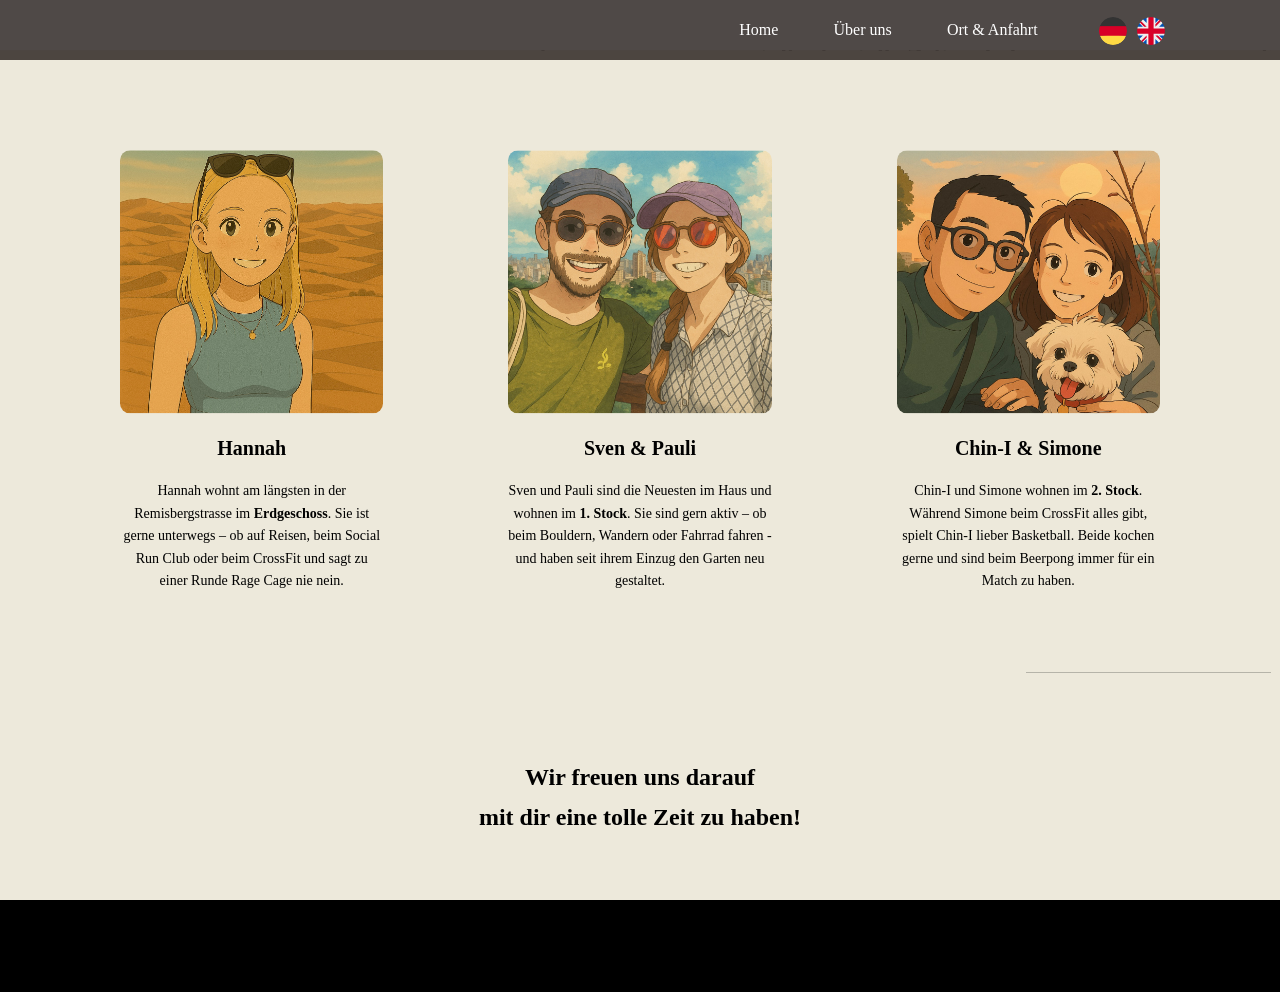
==== about.html @ 3d18b944 "Rename HTML files from German to English" ====
<!doctype html>
<html lang="de-CH">
    <head>
        <meta charset="UTF-8" />
        <meta name="viewport" content="width=device-width, initial-scale=1.0" />
        <meta property="og:title" content="Gartenparty 2026 in Kreuzlingen" />
        <meta property="og:description" content="Genieße mit uns einen entspannten Sommerabend im Garten. Alle Infos und Anmeldung hier!" />
        <meta property="og:image" content="https://gartenparty2026.netlify.app/images/social_preview.png" />
        <meta property="og:url" content="https://gartenparty2026.netlify.app/" />
        <meta property="og:type" content="website" />
        <title data-i18n="ueber_uns_title">Über uns</title>
        <!-- Import Inter font -->
        <link rel="stylesheet" href="fonts/inter/inter.css" />
        <!-- Library for animated hamburger menu icons -->
        <link rel="stylesheet" href="css/hamburgers.css" />
        <!-- Main site stylesheet -->
        <link rel="stylesheet" href="css/style.css" />
        <link rel="stylesheet" href="css/about.css" />
    </head>
    <body>
        <!-- === Header: Site title and navigation === -->
        <header>
            <h1 data-i18n="ueber_uns_siteTitle">Gartenparty 2026</h1>

            <!-- Hamburger menu button for mobile navigation -->
            <button class="hamburger hamburger--slider" type="button" aria-label="Toggle navigation menu">
                <span class="hamburger-box">
                    <span class="hamburger-inner"></span>
                </span>
            </button>

            <!-- Main navigation menu -->
            <nav id="main-nav">
                <ul>
                    <!-- Navigation links -->
                    <li><a href="index.html" data-i18n="home">Home</a></li>
                    <li><a href="about.html" data-i18n="about">Über uns</a></li>
                    <li><a href="location.html" data-i18n="location">Ort & Anfahrt</a></li>
                    <li class="lang-switch">
                        <button class="lang-btn" data-lang="de" title="Deutsch">
                            <img src="images/flag_de.svg" alt="Deutsch" class="flag-icon" />
                        </button>
                        <button class="lang-btn" data-lang="en" title="English">
                            <img src="images/flag_gb.svg" alt="English" class="flag-icon" />
                        </button>
                    </li>
                </ul>
            </nav>
        </header>
        <!-- === End Header === -->

        <div id="smooth-wrapper">
            <div id="smooth-content">
                <main>
                    <!-- Empty section for visual spacing -->
                    <section class="filling"></section>

                    <!-- Introducing the people in the house -->
                    <section class="highlights">
                        <!-- Hannah's profile -->
                        <div class="highlight-item">
                            <img src="images/EG.jpg" alt="Erdgeschoss" />
                            <h3 data-i18n="hannahName">Hannah</h3>
                            <p data-i18n="hannahDesc">
                                Hannah wohnt am längsten in der Remisbergstrasse im <strong>Erdgeschoss</strong>. Sie ist gerne unterwegs – ob auf Reisen, beim Social Run Club oder beim CrossFit und
                                sagt zu einer Runde Rage Cage nie nein.
                            </p>
                        </div>

                        <!-- Sven & Pauli's profile -->
                        <div class="highlight-item">
                            <img src="images/St1.jpg" alt="1. Stock" />
                            <h3 data-i18n="svenpauliName">Sven & Pauli</h3>
                            <p data-i18n="svenpauliDesc">
                                Sven und Pauli sind die Neuesten im Haus und wohnen im <strong>1. Stock</strong>. Sie sind gern aktiv – ob beim Bouldern, Wandern oder Fahrrad fahren - und haben seit
                                ihrem Einzug den Garten neu gestaltet.
                            </p>
                        </div>

                        <!-- Chin-I & Simone's profile -->
                        <div class="highlight-item">
                            <img src="images/St2.jpg" alt="2. Stock" />
                            <h3 data-i18n="chinisimoneName">Chin-I & Simone</h3>
                            <p data-i18n="chinisimoneDesc">
                                Chin-I und Simone wohnen im <strong>2. Stock</strong>. Während Simone beim CrossFit alles gibt, spielt Chin-I lieber Basketball. Beide kochen gerne und sind beim
                                Beerpong immer für ein Match zu haben.
                            </p>
                        </div>
                    </section>

                    <!-- Welcome message section at the bottom -->
                    <section class="slogan">
                        <p class="slogan-text" data-i18n="welcome">
                            <strong>
                                Wir freuen uns darauf <br />
                                mit dir eine tolle Zeit zu haben!
                            </strong>
                        </p>
                    </section>
                </main>

                <!-- Copyright information -->
                <footer>
                    <p data-i18n="copyright">Copyright © 2026 Gartenparty-Remisbergstrasse</p>
                </footer>

                <!-- Import GSAP core and animation plugins -->
                <script src="js/gsap.min.js"></script>
                <script src="js/ScrollTrigger.min.js"></script>
                <script src="js/scroll_animations.js"></script>

                <!-- Import GSAP ScrollSmoother plugin -->
                <script src="js/ScrollSmoother.min.js"></script>
                <script src="js/scroll_smooth.js"></script>

                <!-- Import custom script for hamburger menu functionality -->
                <script src="js/hamburger_menu.js"></script>

                <!-- Import language switcher script for multi-language support -->
                <script src="js/language_switcher.js"></script>
            </div>
        </div>
    </body>
</html>
---- fonts/inter/inter.css ----
/* Variable fonts usage:
:root { font-family: "Inter", sans-serif; }
@supports (font-variation-settings: normal) {
  :root { font-family: "InterVariable", sans-serif; font-optical-sizing: auto; }
} */
@font-face {
  font-family: InterVariable;
  font-style: normal;
  font-weight: 100 900;
  font-display: swap;
  src: url("InterVariable.woff2") format("woff2");
}
@font-face {
  font-family: InterVariable;
  font-style: italic;
  font-weight: 100 900;
  font-display: swap;
  src: url("InterVariable-Italic.woff2") format("woff2");
}

/* static fonts */
@font-face { font-family: "Inter"; font-style: normal; font-weight: 100; font-display: swap; src: url("Inter-Thin.woff2") format("woff2"); }
@font-face { font-family: "Inter"; font-style: italic; font-weight: 100; font-display: swap; src: url("Inter-ThinItalic.woff2") format("woff2"); }
@font-face { font-family: "Inter"; font-style: normal; font-weight: 200; font-display: swap; src: url("Inter-ExtraLight.woff2") format("woff2"); }
@font-face { font-family: "Inter"; font-style: italic; font-weight: 200; font-display: swap; src: url("Inter-ExtraLightItalic.woff2") format("woff2"); }
@font-face { font-family: "Inter"; font-style: normal; font-weight: 300; font-display: swap; src: url("Inter-Light.woff2") format("woff2"); }
@font-face { font-family: "Inter"; font-style: italic; font-weight: 300; font-display: swap; src: url("Inter-LightItalic.woff2") format("woff2"); }
@font-face { font-family: "Inter"; font-style: normal; font-weight: 400; font-display: swap; src: url("Inter-Regular.woff2") format("woff2"); }
@font-face { font-family: "Inter"; font-style: italic; font-weight: 400; font-display: swap; src: url("Inter-Italic.woff2") format("woff2"); }
@font-face { font-family: "Inter"; font-style: normal; font-weight: 500; font-display: swap; src: url("Inter-Medium.woff2") format("woff2"); }
@font-face { font-family: "Inter"; font-style: italic; font-weight: 500; font-display: swap; src: url("Inter-MediumItalic.woff2") format("woff2"); }
@font-face { font-family: "Inter"; font-style: normal; font-weight: 600; font-display: swap; src: url("Inter-SemiBold.woff2") format("woff2"); }
@font-face { font-family: "Inter"; font-style: italic; font-weight: 600; font-display: swap; src: url("Inter-SemiBoldItalic.woff2") format("woff2"); }
@font-face { font-family: "Inter"; font-style: normal; font-weight: 700; font-display: swap; src: url("Inter-Bold.woff2") format("woff2"); }
@font-face { font-family: "Inter"; font-style: italic; font-weight: 700; font-display: swap; src: url("Inter-BoldItalic.woff2") format("woff2"); }
@font-face { font-family: "Inter"; font-style: normal; font-weight: 800; font-display: swap; src: url("Inter-ExtraBold.woff2") format("woff2"); }
@font-face { font-family: "Inter"; font-style: italic; font-weight: 800; font-display: swap; src: url("Inter-ExtraBoldItalic.woff2") format("woff2"); }
@font-face { font-family: "Inter"; font-style: normal; font-weight: 900; font-display: swap; src: url("Inter-Black.woff2") format("woff2"); }
@font-face { font-family: "Inter"; font-style: italic; font-weight: 900; font-display: swap; src: url("Inter-BlackItalic.woff2") format("woff2"); }
@font-face { font-family: "InterDisplay"; font-style: normal; font-weight: 100; font-display: swap; src: url("InterDisplay-Thin.woff2") format("woff2"); }
@font-face { font-family: "InterDisplay"; font-style: italic; font-weight: 100; font-display: swap; src: url("InterDisplay-ThinItalic.woff2") format("woff2"); }
@font-face { font-family: "InterDisplay"; font-style: normal; font-weight: 200; font-display: swap; src: url("InterDisplay-ExtraLight.woff2") format("woff2"); }
@font-face { font-family: "InterDisplay"; font-style: italic; font-weight: 200; font-display: swap; src: url("InterDisplay-ExtraLightItalic.woff2") format("woff2"); }
@font-face { font-family: "InterDisplay"; font-style: normal; font-weight: 300; font-display: swap; src: url("InterDisplay-Light.woff2") format("woff2"); }
@font-face { font-family: "InterDisplay"; font-style: italic; font-weight: 300; font-display: swap; src: url("InterDisplay-LightItalic.woff2") format("woff2"); }
@font-face { font-family: "InterDisplay"; font-style: normal; font-weight: 400; font-display: swap; src: url("InterDisplay-Regular.woff2") format("woff2"); }
@font-face { font-family: "InterDisplay"; font-style: italic; font-weight: 400; font-display: swap; src: url("InterDisplay-Italic.woff2") format("woff2"); }
@font-face { font-family: "InterDisplay"; font-style: normal; font-weight: 500; font-display: swap; src: url("InterDisplay-Medium.woff2") format("woff2"); }
@font-face { font-family: "InterDisplay"; font-style: italic; font-weight: 500; font-display: swap; src: url("InterDisplay-MediumItalic.woff2") format("woff2"); }
@font-face { font-family: "InterDisplay"; font-style: normal; font-weight: 600; font-display: swap; src: url("InterDisplay-SemiBold.woff2") format("woff2"); }
@font-face { font-family: "InterDisplay"; font-style: italic; font-weight: 600; font-display: swap; src: url("InterDisplay-SemiBoldItalic.woff2") format("woff2"); }
@font-face { font-family: "InterDisplay"; font-style: normal; font-weight: 700; font-display: swap; src: url("InterDisplay-Bold.woff2") format("woff2"); }
@font-face { font-family: "InterDisplay"; font-style: italic; font-weight: 700; font-display: swap; src: url("InterDisplay-BoldItalic.woff2") format("woff2"); }
@font-face { font-family: "InterDisplay"; font-style: normal; font-weight: 800; font-display: swap; src: url("InterDisplay-ExtraBold.woff2") format("woff2"); }
@font-face { font-family: "InterDisplay"; font-style: italic; font-weight: 800; font-display: swap; src: url("InterDisplay-ExtraBoldItalic.woff2") format("woff2"); }
@font-face { font-family: "InterDisplay"; font-style: normal; font-weight: 900; font-display: swap; src: url("InterDisplay-Black.woff2") format("woff2"); }
@font-face { font-family: "InterDisplay"; font-style: italic; font-weight: 900; font-display: swap; src: url("InterDisplay-BlackItalic.woff2") format("woff2"); }

@font-feature-values InterVariable {
    @character-variant {
        cv01: 1; cv02: 2; cv03: 3; cv04: 4; cv05: 5; cv06: 6; cv07: 7; cv08: 8;
        cv09: 9; cv10: 10; cv11: 11; cv12: 12; cv13: 13;
        alt-1:            1; /* Alternate one */
        alt-3:            9; /* Flat-top three */
        open-4:           2; /* Open four */
        open-6:           3; /* Open six */
        open-9:           4; /* Open nine */
        lc-l-with-tail:   5; /* Lower-case L with tail */
        simplified-u:     6; /* Simplified u */
        alt-double-s:     7; /* Alternate German double s */
        uc-i-with-serif:  8; /* Upper-case i with serif */
        uc-g-with-spur:  10; /* Capital G with spur */
        single-story-a:  11; /* Single-story a */
        compact-lc-f:    12; /* Compact f */
        compact-lc-t:    13; /* Compact t */
    }
    @styleset {
        ss01: 1; ss02: 2; ss03: 3; ss04: 4; ss05: 5; ss06: 6; ss07: 7; ss08: 8;
        open-digits: 1;                /* Open digits */
        disambiguation: 2;             /* Disambiguation (with zero) */
        disambiguation-except-zero: 4; /* Disambiguation (no zero) */
        round-quotes-and-commas: 3;    /* Round quotes &amp; commas */
        square-punctuation: 7;         /* Square punctuation */
        square-quotes: 8;              /* Square quotes */
        circled-characters: 5;         /* Circled characters */
        squared-characters: 6;         /* Squared characters */
    }
}
@font-feature-values Inter {
    @character-variant {
        cv01: 1; cv02: 2; cv03: 3; cv04: 4; cv05: 5; cv06: 6; cv07: 7; cv08: 8;
        cv09: 9; cv10: 10; cv11: 11; cv12: 12; cv13: 13;
        alt-1:            1; /* Alternate one */
        alt-3:            9; /* Flat-top three */
        open-4:           2; /* Open four */
        open-6:           3; /* Open six */
        open-9:           4; /* Open nine */
        lc-l-with-tail:   5; /* Lower-case L with tail */
        simplified-u:     6; /* Simplified u */
        alt-double-s:     7; /* Alternate German double s */
        uc-i-with-serif:  8; /* Upper-case i with serif */
        uc-g-with-spur:  10; /* Capital G with spur */
        single-story-a:  11; /* Single-story a */
        compact-lc-f:    12; /* Compact f */
        compact-lc-t:    13; /* Compact t */
    }
    @styleset {
        ss01: 1; ss02: 2; ss03: 3; ss04: 4; ss05: 5; ss06: 6; ss07: 7; ss08: 8;
        open-digits: 1;                /* Open digits */
        disambiguation: 2;             /* Disambiguation (with zero) */
        disambiguation-except-zero: 4; /* Disambiguation (no zero) */
        round-quotes-and-commas: 3;    /* Round quotes &amp; commas */
        square-punctuation: 7;         /* Square punctuation */
        square-quotes: 8;              /* Square quotes */
        circled-characters: 5;         /* Circled characters */
        squared-characters: 6;         /* Squared characters */
    }
}
@font-feature-values InterDisplay {
    @character-variant {
        cv01: 1; cv02: 2; cv03: 3; cv04: 4; cv05: 5; cv06: 6; cv07: 7; cv08: 8;
        cv09: 9; cv10: 10; cv11: 11; cv12: 12; cv13: 13;
        alt-1:            1; /* Alternate one */
        alt-3:            9; /* Flat-top three */
        open-4:           2; /* Open four */
        open-6:           3; /* Open six */
        open-9:           4; /* Open nine */
        lc-l-with-tail:   5; /* Lower-case L with tail */
        simplified-u:     6; /* Simplified u */
        alt-double-s:     7; /* Alternate German double s */
        uc-i-with-serif:  8; /* Upper-case i with serif */
        uc-g-with-spur:  10; /* Capital G with spur */
        single-story-a:  11; /* Single-story a */
        compact-lc-f:    12; /* Compact f */
        compact-lc-t:    13; /* Compact t */
    }
    @styleset {
        ss01: 1; ss02: 2; ss03: 3; ss04: 4; ss05: 5; ss06: 6; ss07: 7; ss08: 8;
        open-digits: 1;                /* Open digits */
        disambiguation: 2;             /* Disambiguation (with zero) */
        disambiguation-except-zero: 4; /* Disambiguation (no zero) */
        round-quotes-and-commas: 3;    /* Round quotes &amp; commas */
        square-punctuation: 7;         /* Square punctuation */
        square-quotes: 8;              /* Square quotes */
        circled-characters: 5;         /* Circled characters */
        squared-characters: 6;         /* Squared characters */
    }
}
---- css/hamburgers.css ----
.hamburger {
    padding: 15px 15px;
    display: inline-block;
    cursor: pointer;
    transition-property: opacity, filter;
    transition-duration: 0.15s;
    transition-timing-function: linear;
    font: inherit;
    color: inherit;
    text-transform: none;
    background-color: transparent;
    border: 0;
    margin: 0;
    overflow: visible;
}
.hamburger:hover {
    opacity: 0.7;
}
.hamburger.is-active:hover {
    opacity: 0.7;
}
.hamburger.is-active .hamburger-inner,
.hamburger.is-active .hamburger-inner::before,
.hamburger.is-active .hamburger-inner::after {
    background-color: #fff; /* <-- Hamburger icon color when menu is open */
}

.hamburger-box {
    width: 40px;
    height: 24px;
    display: inline-block;
    position: relative;
}

.hamburger-inner {
    display: block;
    top: 50%;
    margin-top: -2px;
}
.hamburger-inner,
.hamburger-inner::before,
.hamburger-inner::after {
    width: 40px;
    height: 4px;
    background-color: #fff; /* <-- Hamburger icon color when menu is closed */
    border-radius: 4px;
    position: absolute;
    transition-property: transform;
    transition-duration: 0.15s;
    transition-timing-function: ease;
}
.hamburger-inner::before,
.hamburger-inner::after {
    content: "";
    display: block;
}
.hamburger-inner::before {
    top: -10px;
}
.hamburger-inner::after {
    bottom: -10px;
}

/*
   * 3DX
   */
.hamburger--3dx .hamburger-box {
    perspective: 80px;
}

.hamburger--3dx .hamburger-inner {
    transition: transform 0.15s cubic-bezier(0.645, 0.045, 0.355, 1), background-color 0s 0.1s cubic-bezier(0.645, 0.045, 0.355, 1);
}
.hamburger--3dx .hamburger-inner::before,
.hamburger--3dx .hamburger-inner::after {
    transition: transform 0s 0.1s cubic-bezier(0.645, 0.045, 0.355, 1);
}

.hamburger--3dx.is-active .hamburger-inner {
    background-color: transparent !important;
    transform: rotateY(180deg);
}
.hamburger--3dx.is-active .hamburger-inner::before {
    transform: translate3d(0, 10px, 0) rotate(45deg);
}
.hamburger--3dx.is-active .hamburger-inner::after {
    transform: translate3d(0, -10px, 0) rotate(-45deg);
}

/*
   * 3DX Reverse
   */
.hamburger--3dx-r .hamburger-box {
    perspective: 80px;
}

.hamburger--3dx-r .hamburger-inner {
    transition: transform 0.15s cubic-bezier(0.645, 0.045, 0.355, 1), background-color 0s 0.1s cubic-bezier(0.645, 0.045, 0.355, 1);
}
.hamburger--3dx-r .hamburger-inner::before,
.hamburger--3dx-r .hamburger-inner::after {
    transition: transform 0s 0.1s cubic-bezier(0.645, 0.045, 0.355, 1);
}

.hamburger--3dx-r.is-active .hamburger-inner {
    background-color: transparent !important;
    transform: rotateY(-180deg);
}
.hamburger--3dx-r.is-active .hamburger-inner::before {
    transform: translate3d(0, 10px, 0) rotate(45deg);
}
.hamburger--3dx-r.is-active .hamburger-inner::after {
    transform: translate3d(0, -10px, 0) rotate(-45deg);
}

/*
   * 3DY
   */
.hamburger--3dy .hamburger-box {
    perspective: 80px;
}

.hamburger--3dy .hamburger-inner {
    transition: transform 0.15s cubic-bezier(0.645, 0.045, 0.355, 1), background-color 0s 0.1s cubic-bezier(0.645, 0.045, 0.355, 1);
}
.hamburger--3dy .hamburger-inner::before,
.hamburger--3dy .hamburger-inner::after {
    transition: transform 0s 0.1s cubic-bezier(0.645, 0.045, 0.355, 1);
}

.hamburger--3dy.is-active .hamburger-inner {
    background-color: transparent !important;
    transform: rotateX(-180deg);
}
.hamburger--3dy.is-active .hamburger-inner::before {
    transform: translate3d(0, 10px, 0) rotate(45deg);
}
.hamburger--3dy.is-active .hamburger-inner::after {
    transform: translate3d(0, -10px, 0) rotate(-45deg);
}

/*
   * 3DY Reverse
   */
.hamburger--3dy-r .hamburger-box {
    perspective: 80px;
}

.hamburger--3dy-r .hamburger-inner {
    transition: transform 0.15s cubic-bezier(0.645, 0.045, 0.355, 1), background-color 0s 0.1s cubic-bezier(0.645, 0.045, 0.355, 1);
}
.hamburger--3dy-r .hamburger-inner::before,
.hamburger--3dy-r .hamburger-inner::after {
    transition: transform 0s 0.1s cubic-bezier(0.645, 0.045, 0.355, 1);
}

.hamburger--3dy-r.is-active .hamburger-inner {
    background-color: transparent !important;
    transform: rotateX(180deg);
}
.hamburger--3dy-r.is-active .hamburger-inner::before {
    transform: translate3d(0, 10px, 0) rotate(45deg);
}
.hamburger--3dy-r.is-active .hamburger-inner::after {
    transform: translate3d(0, -10px, 0) rotate(-45deg);
}

/*
   * 3DXY
   */
.hamburger--3dxy .hamburger-box {
    perspective: 80px;
}

.hamburger--3dxy .hamburger-inner {
    transition: transform 0.15s cubic-bezier(0.645, 0.045, 0.355, 1), background-color 0s 0.1s cubic-bezier(0.645, 0.045, 0.355, 1);
}
.hamburger--3dxy .hamburger-inner::before,
.hamburger--3dxy .hamburger-inner::after {
    transition: transform 0s 0.1s cubic-bezier(0.645, 0.045, 0.355, 1);
}

.hamburger--3dxy.is-active .hamburger-inner {
    background-color: transparent !important;
    transform: rotateX(180deg) rotateY(180deg);
}
.hamburger--3dxy.is-active .hamburger-inner::before {
    transform: translate3d(0, 10px, 0) rotate(45deg);
}
.hamburger--3dxy.is-active .hamburger-inner::after {
    transform: translate3d(0, -10px, 0) rotate(-45deg);
}

/*
   * 3DXY Reverse
   */
.hamburger--3dxy-r .hamburger-box {
    perspective: 80px;
}

.hamburger--3dxy-r .hamburger-inner {
    transition: transform 0.15s cubic-bezier(0.645, 0.045, 0.355, 1), background-color 0s 0.1s cubic-bezier(0.645, 0.045, 0.355, 1);
}
.hamburger--3dxy-r .hamburger-inner::before,
.hamburger--3dxy-r .hamburger-inner::after {
    transition: transform 0s 0.1s cubic-bezier(0.645, 0.045, 0.355, 1);
}

.hamburger--3dxy-r.is-active .hamburger-inner {
    background-color: transparent !important;
    transform: rotateX(180deg) rotateY(180deg) rotateZ(-180deg);
}
.hamburger--3dxy-r.is-active .hamburger-inner::before {
    transform: translate3d(0, 10px, 0) rotate(45deg);
}
.hamburger--3dxy-r.is-active .hamburger-inner::after {
    transform: translate3d(0, -10px, 0) rotate(-45deg);
}

/*
   * Arrow
   */
.hamburger--arrow.is-active .hamburger-inner::before {
    transform: translate3d(-8px, 0, 0) rotate(-45deg) scale(0.7, 1);
}

.hamburger--arrow.is-active .hamburger-inner::after {
    transform: translate3d(-8px, 0, 0) rotate(45deg) scale(0.7, 1);
}

/*
   * Arrow Right
   */
.hamburger--arrow-r.is-active .hamburger-inner::before {
    transform: translate3d(8px, 0, 0) rotate(45deg) scale(0.7, 1);
}

.hamburger--arrow-r.is-active .hamburger-inner::after {
    transform: translate3d(8px, 0, 0) rotate(-45deg) scale(0.7, 1);
}

/*
   * Arrow Alt
   */
.hamburger--arrowalt .hamburger-inner::before {
    transition: top 0.1s 0.1s ease, transform 0.1s cubic-bezier(0.165, 0.84, 0.44, 1);
}

.hamburger--arrowalt .hamburger-inner::after {
    transition: bottom 0.1s 0.1s ease, transform 0.1s cubic-bezier(0.165, 0.84, 0.44, 1);
}

.hamburger--arrowalt.is-active .hamburger-inner::before {
    top: 0;
    transform: translate3d(-8px, -10px, 0) rotate(-45deg) scale(0.7, 1);
    transition: top 0.1s ease, transform 0.1s 0.1s cubic-bezier(0.895, 0.03, 0.685, 0.22);
}

.hamburger--arrowalt.is-active .hamburger-inner::after {
    bottom: 0;
    transform: translate3d(-8px, 10px, 0) rotate(45deg) scale(0.7, 1);
    transition: bottom 0.1s ease, transform 0.1s 0.1s cubic-bezier(0.895, 0.03, 0.685, 0.22);
}

/*
   * Arrow Alt Right
   */
.hamburger--arrowalt-r .hamburger-inner::before {
    transition: top 0.1s 0.1s ease, transform 0.1s cubic-bezier(0.165, 0.84, 0.44, 1);
}

.hamburger--arrowalt-r .hamburger-inner::after {
    transition: bottom 0.1s 0.1s ease, transform 0.1s cubic-bezier(0.165, 0.84, 0.44, 1);
}

.hamburger--arrowalt-r.is-active .hamburger-inner::before {
    top: 0;
    transform: translate3d(8px, -10px, 0) rotate(45deg) scale(0.7, 1);
    transition: top 0.1s ease, transform 0.1s 0.1s cubic-bezier(0.895, 0.03, 0.685, 0.22);
}

.hamburger--arrowalt-r.is-active .hamburger-inner::after {
    bottom: 0;
    transform: translate3d(8px, 10px, 0) rotate(-45deg) scale(0.7, 1);
    transition: bottom 0.1s ease, transform 0.1s 0.1s cubic-bezier(0.895, 0.03, 0.685, 0.22);
}

/*
   * Arrow Turn
   */
.hamburger--arrowturn.is-active .hamburger-inner {
    transform: rotate(-180deg);
}
.hamburger--arrowturn.is-active .hamburger-inner::before {
    transform: translate3d(8px, 0, 0) rotate(45deg) scale(0.7, 1);
}
.hamburger--arrowturn.is-active .hamburger-inner::after {
    transform: translate3d(8px, 0, 0) rotate(-45deg) scale(0.7, 1);
}

/*
   * Arrow Turn Right
   */
.hamburger--arrowturn-r.is-active .hamburger-inner {
    transform: rotate(-180deg);
}
.hamburger--arrowturn-r.is-active .hamburger-inner::before {
    transform: translate3d(-8px, 0, 0) rotate(-45deg) scale(0.7, 1);
}
.hamburger--arrowturn-r.is-active .hamburger-inner::after {
    transform: translate3d(-8px, 0, 0) rotate(45deg) scale(0.7, 1);
}

/*
   * Boring
   */
.hamburger--boring .hamburger-inner,
.hamburger--boring .hamburger-inner::before,
.hamburger--boring .hamburger-inner::after {
    transition-property: none;
}

.hamburger--boring.is-active .hamburger-inner {
    transform: rotate(45deg);
}
.hamburger--boring.is-active .hamburger-inner::before {
    top: 0;
    opacity: 0;
}
.hamburger--boring.is-active .hamburger-inner::after {
    bottom: 0;
    transform: rotate(-90deg);
}

/*
   * Collapse
   */
.hamburger--collapse .hamburger-inner {
    top: auto;
    bottom: 0;
    transition-duration: 0.13s;
    transition-delay: 0.13s;
    transition-timing-function: cubic-bezier(0.55, 0.055, 0.675, 0.19);
}
.hamburger--collapse .hamburger-inner::after {
    top: -20px;
    transition: top 0.2s 0.2s cubic-bezier(0.33333, 0.66667, 0.66667, 1), opacity 0.1s linear;
}
.hamburger--collapse .hamburger-inner::before {
    transition: top 0.12s 0.2s cubic-bezier(0.33333, 0.66667, 0.66667, 1), transform 0.13s cubic-bezier(0.55, 0.055, 0.675, 0.19);
}

.hamburger--collapse.is-active .hamburger-inner {
    transform: translate3d(0, -10px, 0) rotate(-45deg);
    transition-delay: 0.22s;
    transition-timing-function: cubic-bezier(0.215, 0.61, 0.355, 1);
}
.hamburger--collapse.is-active .hamburger-inner::after {
    top: 0;
    opacity: 0;
    transition: top 0.2s cubic-bezier(0.33333, 0, 0.66667, 0.33333), opacity 0.1s 0.22s linear;
}
.hamburger--collapse.is-active .hamburger-inner::before {
    top: 0;
    transform: rotate(-90deg);
    transition: top 0.1s 0.16s cubic-bezier(0.33333, 0, 0.66667, 0.33333), transform 0.13s 0.25s cubic-bezier(0.215, 0.61, 0.355, 1);
}

/*
   * Collapse Reverse
   */
.hamburger--collapse-r .hamburger-inner {
    top: auto;
    bottom: 0;
    transition-duration: 0.13s;
    transition-delay: 0.13s;
    transition-timing-function: cubic-bezier(0.55, 0.055, 0.675, 0.19);
}
.hamburger--collapse-r .hamburger-inner::after {
    top: -20px;
    transition: top 0.2s 0.2s cubic-bezier(0.33333, 0.66667, 0.66667, 1), opacity 0.1s linear;
}
.hamburger--collapse-r .hamburger-inner::before {
    transition: top 0.12s 0.2s cubic-bezier(0.33333, 0.66667, 0.66667, 1), transform 0.13s cubic-bezier(0.55, 0.055, 0.675, 0.19);
}

.hamburger--collapse-r.is-active .hamburger-inner {
    transform: translate3d(0, -10px, 0) rotate(45deg);
    transition-delay: 0.22s;
    transition-timing-function: cubic-bezier(0.215, 0.61, 0.355, 1);
}
.hamburger--collapse-r.is-active .hamburger-inner::after {
    top: 0;
    opacity: 0;
    transition: top 0.2s cubic-bezier(0.33333, 0, 0.66667, 0.33333), opacity 0.1s 0.22s linear;
}
.hamburger--collapse-r.is-active .hamburger-inner::before {
    top: 0;
    transform: rotate(90deg);
    transition: top 0.1s 0.16s cubic-bezier(0.33333, 0, 0.66667, 0.33333), transform 0.13s 0.25s cubic-bezier(0.215, 0.61, 0.355, 1);
}

/*
   * Elastic
   */
.hamburger--elastic .hamburger-inner {
    top: 2px;
    transition-duration: 0.275s;
    transition-timing-function: cubic-bezier(0.68, -0.55, 0.265, 1.55);
}
.hamburger--elastic .hamburger-inner::before {
    top: 10px;
    transition: opacity 0.125s 0.275s ease;
}
.hamburger--elastic .hamburger-inner::after {
    top: 20px;
    transition: transform 0.275s cubic-bezier(0.68, -0.55, 0.265, 1.55);
}

.hamburger--elastic.is-active .hamburger-inner {
    transform: translate3d(0, 10px, 0) rotate(135deg);
    transition-delay: 0.075s;
}
.hamburger--elastic.is-active .hamburger-inner::before {
    transition-delay: 0s;
    opacity: 0;
}
.hamburger--elastic.is-active .hamburger-inner::after {
    transform: translate3d(0, -20px, 0) rotate(-270deg);
    transition-delay: 0.075s;
}

/*
   * Elastic Reverse
   */
.hamburger--elastic-r .hamburger-inner {
    top: 2px;
    transition-duration: 0.275s;
    transition-timing-function: cubic-bezier(0.68, -0.55, 0.265, 1.55);
}
.hamburger--elastic-r .hamburger-inner::before {
    top: 10px;
    transition: opacity 0.125s 0.275s ease;
}
.hamburger--elastic-r .hamburger-inner::after {
    top: 20px;
    transition: transform 0.275s cubic-bezier(0.68, -0.55, 0.265, 1.55);
}

.hamburger--elastic-r.is-active .hamburger-inner {
    transform: translate3d(0, 10px, 0) rotate(-135deg);
    transition-delay: 0.075s;
}
.hamburger--elastic-r.is-active .hamburger-inner::before {
    transition-delay: 0s;
    opacity: 0;
}
.hamburger--elastic-r.is-active .hamburger-inner::after {
    transform: translate3d(0, -20px, 0) rotate(270deg);
    transition-delay: 0.075s;
}

/*
   * Emphatic
   */
.hamburger--emphatic {
    overflow: hidden;
}
.hamburger--emphatic .hamburger-inner {
    transition: background-color 0.125s 0.175s ease-in;
}
.hamburger--emphatic .hamburger-inner::before {
    left: 0;
    transition: transform 0.125s cubic-bezier(0.6, 0.04, 0.98, 0.335), top 0.05s 0.125s linear, left 0.125s 0.175s ease-in;
}
.hamburger--emphatic .hamburger-inner::after {
    top: 10px;
    right: 0;
    transition: transform 0.125s cubic-bezier(0.6, 0.04, 0.98, 0.335), top 0.05s 0.125s linear, right 0.125s 0.175s ease-in;
}
.hamburger--emphatic.is-active .hamburger-inner {
    transition-delay: 0s;
    transition-timing-function: ease-out;
    background-color: transparent !important;
}
.hamburger--emphatic.is-active .hamburger-inner::before {
    left: -80px;
    top: -80px;
    transform: translate3d(80px, 80px, 0) rotate(45deg);
    transition: left 0.125s ease-out, top 0.05s 0.125s linear, transform 0.125s 0.175s cubic-bezier(0.075, 0.82, 0.165, 1);
}
.hamburger--emphatic.is-active .hamburger-inner::after {
    right: -80px;
    top: -80px;
    transform: translate3d(-80px, 80px, 0) rotate(-45deg);
    transition: right 0.125s ease-out, top 0.05s 0.125s linear, transform 0.125s 0.175s cubic-bezier(0.075, 0.82, 0.165, 1);
}

/*
   * Emphatic Reverse
   */
.hamburger--emphatic-r {
    overflow: hidden;
}
.hamburger--emphatic-r .hamburger-inner {
    transition: background-color 0.125s 0.175s ease-in;
}
.hamburger--emphatic-r .hamburger-inner::before {
    left: 0;
    transition: transform 0.125s cubic-bezier(0.6, 0.04, 0.98, 0.335), top 0.05s 0.125s linear, left 0.125s 0.175s ease-in;
}
.hamburger--emphatic-r .hamburger-inner::after {
    top: 10px;
    right: 0;
    transition: transform 0.125s cubic-bezier(0.6, 0.04, 0.98, 0.335), top 0.05s 0.125s linear, right 0.125s 0.175s ease-in;
}
.hamburger--emphatic-r.is-active .hamburger-inner {
    transition-delay: 0s;
    transition-timing-function: ease-out;
    background-color: transparent !important;
}
.hamburger--emphatic-r.is-active .hamburger-inner::before {
    left: -80px;
    top: 80px;
    transform: translate3d(80px, -80px, 0) rotate(-45deg);
    transition: left 0.125s ease-out, top 0.05s 0.125s linear, transform 0.125s 0.175s cubic-bezier(0.075, 0.82, 0.165, 1);
}
.hamburger--emphatic-r.is-active .hamburger-inner::after {
    right: -80px;
    top: 80px;
    transform: translate3d(-80px, -80px, 0) rotate(45deg);
    transition: right 0.125s ease-out, top 0.05s 0.125s linear, transform 0.125s 0.175s cubic-bezier(0.075, 0.82, 0.165, 1);
}

/*
   * Minus
   */
.hamburger--minus .hamburger-inner::before,
.hamburger--minus .hamburger-inner::after {
    transition: bottom 0.08s 0s ease-out, top 0.08s 0s ease-out, opacity 0s linear;
}

.hamburger--minus.is-active .hamburger-inner::before,
.hamburger--minus.is-active .hamburger-inner::after {
    opacity: 0;
    transition: bottom 0.08s ease-out, top 0.08s ease-out, opacity 0s 0.08s linear;
}

.hamburger--minus.is-active .hamburger-inner::before {
    top: 0;
}

.hamburger--minus.is-active .hamburger-inner::after {
    bottom: 0;
}

/*
   * Slider
   */
.hamburger--slider .hamburger-inner {
    top: 2px;
}
.hamburger--slider .hamburger-inner::before {
    top: 10px;
    transition-property: transform, opacity;
    transition-timing-function: ease;
    transition-duration: 0.15s;
}
.hamburger--slider .hamburger-inner::after {
    top: 20px;
}

.hamburger--slider.is-active .hamburger-inner {
    transform: translate3d(0, 10px, 0) rotate(45deg);
}
.hamburger--slider.is-active .hamburger-inner::before {
    transform: rotate(-45deg) translate3d(-5.71429px, -6px, 0);
    opacity: 0;
}
.hamburger--slider.is-active .hamburger-inner::after {
    transform: translate3d(0, -20px, 0) rotate(-90deg);
}

/*
   * Slider Reverse
   */
.hamburger--slider-r .hamburger-inner {
    top: 2px;
}
.hamburger--slider-r .hamburger-inner::before {
    top: 10px;
    transition-property: transform, opacity;
    transition-timing-function: ease;
    transition-duration: 0.15s;
}
.hamburger--slider-r .hamburger-inner::after {
    top: 20px;
}

.hamburger--slider-r.is-active .hamburger-inner {
    transform: translate3d(0, 10px, 0) rotate(-45deg);
}
.hamburger--slider-r.is-active .hamburger-inner::before {
    transform: rotate(45deg) translate3d(5.71429px, -6px, 0);
    opacity: 0;
}
.hamburger--slider-r.is-active .hamburger-inner::after {
    transform: translate3d(0, -20px, 0) rotate(90deg);
}

/*
   * Spin
   */
.hamburger--spin .hamburger-inner {
    transition-duration: 0.22s;
    transition-timing-function: cubic-bezier(0.55, 0.055, 0.675, 0.19);
}
.hamburger--spin .hamburger-inner::before {
    transition: top 0.1s 0.25s ease-in, opacity 0.1s ease-in;
}
.hamburger--spin .hamburger-inner::after {
    transition: bottom 0.1s 0.25s ease-in, transform 0.22s cubic-bezier(0.55, 0.055, 0.675, 0.19);
}

.hamburger--spin.is-active .hamburger-inner {
    transform: rotate(225deg);
    transition-delay: 0.12s;
    transition-timing-function: cubic-bezier(0.215, 0.61, 0.355, 1);
}
.hamburger--spin.is-active .hamburger-inner::before {
    top: 0;
    opacity: 0;
    transition: top 0.1s ease-out, opacity 0.1s 0.12s ease-out;
}
.hamburger--spin.is-active .hamburger-inner::after {
    bottom: 0;
    transform: rotate(-90deg);
    transition: bottom 0.1s ease-out, transform 0.22s 0.12s cubic-bezier(0.215, 0.61, 0.355, 1);
}

/*
   * Spin Reverse
   */
.hamburger--spin-r .hamburger-inner {
    transition-duration: 0.22s;
    transition-timing-function: cubic-bezier(0.55, 0.055, 0.675, 0.19);
}
.hamburger--spin-r .hamburger-inner::before {
    transition: top 0.1s 0.25s ease-in, opacity 0.1s ease-in;
}
.hamburger--spin-r .hamburger-inner::after {
    transition: bottom 0.1s 0.25s ease-in, transform 0.22s cubic-bezier(0.55, 0.055, 0.675, 0.19);
}

.hamburger--spin-r.is-active .hamburger-inner {
    transform: rotate(-225deg);
    transition-delay: 0.12s;
    transition-timing-function: cubic-bezier(0.215, 0.61, 0.355, 1);
}
.hamburger--spin-r.is-active .hamburger-inner::before {
    top: 0;
    opacity: 0;
    transition: top 0.1s ease-out, opacity 0.1s 0.12s ease-out;
}
.hamburger--spin-r.is-active .hamburger-inner::after {
    bottom: 0;
    transform: rotate(90deg);
    transition: bottom 0.1s ease-out, transform 0.22s 0.12s cubic-bezier(0.215, 0.61, 0.355, 1);
}

/*
   * Spring
   */
.hamburger--spring .hamburger-inner {
    top: 2px;
    transition: background-color 0s 0.13s linear;
}
.hamburger--spring .hamburger-inner::before {
    top: 10px;
    transition: top 0.1s 0.2s cubic-bezier(0.33333, 0.66667, 0.66667, 1), transform 0.13s cubic-bezier(0.55, 0.055, 0.675, 0.19);
}
.hamburger--spring .hamburger-inner::after {
    top: 20px;
    transition: top 0.2s 0.2s cubic-bezier(0.33333, 0.66667, 0.66667, 1), transform 0.13s cubic-bezier(0.55, 0.055, 0.675, 0.19);
}

.hamburger--spring.is-active .hamburger-inner {
    transition-delay: 0.22s;
    background-color: transparent !important;
}
.hamburger--spring.is-active .hamburger-inner::before {
    top: 0;
    transition: top 0.1s 0.15s cubic-bezier(0.33333, 0, 0.66667, 0.33333), transform 0.13s 0.22s cubic-bezier(0.215, 0.61, 0.355, 1);
    transform: translate3d(0, 10px, 0) rotate(45deg);
}
.hamburger--spring.is-active .hamburger-inner::after {
    top: 0;
    transition: top 0.2s cubic-bezier(0.33333, 0, 0.66667, 0.33333), transform 0.13s 0.22s cubic-bezier(0.215, 0.61, 0.355, 1);
    transform: translate3d(0, 10px, 0) rotate(-45deg);
}

/*
   * Spring Reverse
   */
.hamburger--spring-r .hamburger-inner {
    top: auto;
    bottom: 0;
    transition-duration: 0.13s;
    transition-delay: 0s;
    transition-timing-function: cubic-bezier(0.55, 0.055, 0.675, 0.19);
}
.hamburger--spring-r .hamburger-inner::after {
    top: -20px;
    transition: top 0.2s 0.2s cubic-bezier(0.33333, 0.66667, 0.66667, 1), opacity 0s linear;
}
.hamburger--spring-r .hamburger-inner::before {
    transition: top 0.1s 0.2s cubic-bezier(0.33333, 0.66667, 0.66667, 1), transform 0.13s cubic-bezier(0.55, 0.055, 0.675, 0.19);
}

.hamburger--spring-r.is-active .hamburger-inner {
    transform: translate3d(0, -10px, 0) rotate(-45deg);
    transition-delay: 0.22s;
    transition-timing-function: cubic-bezier(0.215, 0.61, 0.355, 1);
}
.hamburger--spring-r.is-active .hamburger-inner::after {
    top: 0;
    opacity: 0;
    transition: top 0.2s cubic-bezier(0.33333, 0, 0.66667, 0.33333), opacity 0s 0.22s linear;
}
.hamburger--spring-r.is-active .hamburger-inner::before {
    top: 0;
    transform: rotate(90deg);
    transition: top 0.1s 0.15s cubic-bezier(0.33333, 0, 0.66667, 0.33333), transform 0.13s 0.22s cubic-bezier(0.215, 0.61, 0.355, 1);
}

/*
   * Stand
   */
.hamburger--stand .hamburger-inner {
    transition: transform 0.075s 0.15s cubic-bezier(0.55, 0.055, 0.675, 0.19), background-color 0s 0.075s linear;
}
.hamburger--stand .hamburger-inner::before {
    transition: top 0.075s 0.075s ease-in, transform 0.075s 0s cubic-bezier(0.55, 0.055, 0.675, 0.19);
}
.hamburger--stand .hamburger-inner::after {
    transition: bottom 0.075s 0.075s ease-in, transform 0.075s 0s cubic-bezier(0.55, 0.055, 0.675, 0.19);
}

.hamburger--stand.is-active .hamburger-inner {
    transform: rotate(90deg);
    background-color: transparent !important;
    transition: transform 0.075s 0s cubic-bezier(0.215, 0.61, 0.355, 1), background-color 0s 0.15s linear;
}
.hamburger--stand.is-active .hamburger-inner::before {
    top: 0;
    transform: rotate(-45deg);
    transition: top 0.075s 0.1s ease-out, transform 0.075s 0.15s cubic-bezier(0.215, 0.61, 0.355, 1);
}
.hamburger--stand.is-active .hamburger-inner::after {
    bottom: 0;
    transform: rotate(45deg);
    transition: bottom 0.075s 0.1s ease-out, transform 0.075s 0.15s cubic-bezier(0.215, 0.61, 0.355, 1);
}

/*
   * Stand Reverse
   */
.hamburger--stand-r .hamburger-inner {
    transition: transform 0.075s 0.15s cubic-bezier(0.55, 0.055, 0.675, 0.19), background-color 0s 0.075s linear;
}
.hamburger--stand-r .hamburger-inner::before {
    transition: top 0.075s 0.075s ease-in, transform 0.075s 0s cubic-bezier(0.55, 0.055, 0.675, 0.19);
}
.hamburger--stand-r .hamburger-inner::after {
    transition: bottom 0.075s 0.075s ease-in, transform 0.075s 0s cubic-bezier(0.55, 0.055, 0.675, 0.19);
}

.hamburger--stand-r.is-active .hamburger-inner {
    transform: rotate(-90deg);
    background-color: transparent !important;
    transition: transform 0.075s 0s cubic-bezier(0.215, 0.61, 0.355, 1), background-color 0s 0.15s linear;
}
.hamburger--stand-r.is-active .hamburger-inner::before {
    top: 0;
    transform: rotate(-45deg);
    transition: top 0.075s 0.1s ease-out, transform 0.075s 0.15s cubic-bezier(0.215, 0.61, 0.355, 1);
}
.hamburger--stand-r.is-active .hamburger-inner::after {
    bottom: 0;
    transform: rotate(45deg);
    transition: bottom 0.075s 0.1s ease-out, transform 0.075s 0.15s cubic-bezier(0.215, 0.61, 0.355, 1);
}

/*
   * Squeeze
   */
.hamburger--squeeze .hamburger-inner {
    transition-duration: 0.075s;
    transition-timing-function: cubic-bezier(0.55, 0.055, 0.675, 0.19);
}
.hamburger--squeeze .hamburger-inner::before {
    transition: top 0.075s 0.12s ease, opacity 0.075s ease;
}
.hamburger--squeeze .hamburger-inner::after {
    transition: bottom 0.075s 0.12s ease, transform 0.075s cubic-bezier(0.55, 0.055, 0.675, 0.19);
}

.hamburger--squeeze.is-active .hamburger-inner {
    transform: rotate(45deg);
    transition-delay: 0.12s;
    transition-timing-function: cubic-bezier(0.215, 0.61, 0.355, 1);
}
.hamburger--squeeze.is-active .hamburger-inner::before {
    top: 0;
    opacity: 0;
    transition: top 0.075s ease, opacity 0.075s 0.12s ease;
}
.hamburger--squeeze.is-active .hamburger-inner::after {
    bottom: 0;
    transform: rotate(-90deg);
    transition: bottom 0.075s ease, transform 0.075s 0.12s cubic-bezier(0.215, 0.61, 0.355, 1);
}

/*
   * Vortex
   */
.hamburger--vortex .hamburger-inner {
    transition-duration: 0.2s;
    transition-timing-function: cubic-bezier(0.19, 1, 0.22, 1);
}
.hamburger--vortex .hamburger-inner::before,
.hamburger--vortex .hamburger-inner::after {
    transition-duration: 0s;
    transition-delay: 0.1s;
    transition-timing-function: linear;
}
.hamburger--vortex .hamburger-inner::before {
    transition-property: top, opacity;
}
.hamburger--vortex .hamburger-inner::after {
    transition-property: bottom, transform;
}

.hamburger--vortex.is-active .hamburger-inner {
    transform: rotate(765deg);
    transition-timing-function: cubic-bezier(0.19, 1, 0.22, 1);
}
.hamburger--vortex.is-active .hamburger-inner::before,
.hamburger--vortex.is-active .hamburger-inner::after {
    transition-delay: 0s;
}
.hamburger--vortex.is-active .hamburger-inner::before {
    top: 0;
    opacity: 0;
}
.hamburger--vortex.is-active .hamburger-inner::after {
    bottom: 0;
    transform: rotate(90deg);
}

/*
   * Vortex Reverse
   */
.hamburger--vortex-r .hamburger-inner {
    transition-duration: 0.2s;
    transition-timing-function: cubic-bezier(0.19, 1, 0.22, 1);
}
.hamburger--vortex-r .hamburger-inner::before,
.hamburger--vortex-r .hamburger-inner::after {
    transition-duration: 0s;
    transition-delay: 0.1s;
    transition-timing-function: linear;
}
.hamburger--vortex-r .hamburger-inner::before {
    transition-property: top, opacity;
}
.hamburger--vortex-r .hamburger-inner::after {
    transition-property: bottom, transform;
}

.hamburger--vortex-r.is-active .hamburger-inner {
    transform: rotate(-765deg);
    transition-timing-function: cubic-bezier(0.19, 1, 0.22, 1);
}
.hamburger--vortex-r.is-active .hamburger-inner::before,
.hamburger--vortex-r.is-active .hamburger-inner::after {
    transition-delay: 0s;
}
.hamburger--vortex-r.is-active .hamburger-inner::before {
    top: 0;
    opacity: 0;
}
.hamburger--vortex-r.is-active .hamburger-inner::after {
    bottom: 0;
    transform: rotate(-90deg);
}
---- css/style.css ----
/* ----- Font Family Global Definition ----- */
/* html,
body,
button,
input,
textarea {
    font-family: "Inter", Arial, sans-serif;
} */

/* ----- PC Standard Styles ----- */
html,
body {
    height: 100%;
    margin: 0;
    padding: 0;
    /* overflow-x: hidden; */
}

/* Reset margin and padding for all elements */
* {
    padding: 0;
    margin: 0;
}

body {
    background-color: #000000;
    visibility: hidden; /* Hide body until translations are loaded (prevents FOUT!) */
}

/* Header: fixed at the top, with semi-transparent background */
header {
    background-color: rgba(35, 28, 26, 0.8);
    height: 60px;
    width: 100%;
    position: fixed;
    display: flex;
    align-items: center; /* vertical center */
    z-index: 1000;
}
h1 {
    color: white;
    position: absolute;
    left: 120px;
    top: 0;
    line-height: 80px;
    /* background-image: url(images/logo); */
    background-repeat: no-repeat;
    background-position: center;
    width: 210px;
    text-indent: -9999px;
}

/* Navigation list inside the header */
header ul {
    position: absolute;
    right: 5vw;
    top: 0;
    line-height: 60px;
}
header li {
    display: inline;
    margin-right: 4vw;
}
header a {
    color: white;
    text-decoration: none;
}
header a:hover {
    text-decoration: underline;
}

/* Container for language switch in navigation */
.lang-switch {
    display: inline;
    /* margin-left: 20px; */
}

/* Language flag icon styling */
.flag-icon {
    width: 28px;
    height: 28px;
    border-radius: 50%;
    vertical-align: middle;
    display: inline-block;
}
.lang-btn {
    background: transparent;
    border: none;
    cursor: pointer;
    margin-left: 6px;
    transition: filter 0.2s;
    padding: 0;
}
.lang-btn:hover,
.lang-btn.active {
    filter: brightness(0.8); /* Darken flag icon when hovered or active */
}

footer {
    background-color: #000000;
    color: #b7b7b7;
    height: 60px;
    display: flex;
    justify-content: center;
    align-items: center;
    font-size: 14px;
}

/* --- Desktop Navigation --- */
#main-nav {
    display: block;
    position: static;
    width: auto;
    height: auto;
    background: transparent;
    opacity: 1;
}
/* --- Hamburger icon nur mobile anzeigen --- */
.hamburger {
    display: none;
}

/* ====== Tablet Optimization ====== */
@media screen and (min-width: 601px) and (max-width: 1025px) {
    /* Smooth scrolling on anchors */
    html {
        scroll-behavior: smooth;
    }
}

/* ====== Mobile Optimization ====== */
@media screen and (max-width: 600px) {
    /* Smooth scrolling on anchors */
    html {
        scroll-behavior: smooth;
    }

    header {
        background-color: rgba(35, 28, 26, 0.8);
        height: 60px;
        width: 100%;
        position: fixed;
        display: flex;
        align-items: center; /* vertical center */
    }
    header ul {
        display: none;
    }
    header h1 {
        left: 50%;
        transform: translateX(-50%);
    }

    footer {
        font-size: 12px;
        text-align: center;
        height: auto;
        padding: 16px 0;
    }

    /* Hamburger menu button visible and fixed in corner on mobile */
    .hamburger {
        display: block;
        position: fixed;
        right: 1%;
        z-index: 2000; /* higher than the menu (e.g. 2000 > 1100) */
    }

    /* Fullscreen Styles (mobile only) */
    #main-nav {
        display: none; /* Hide by default */
        position: fixed;
        inset: 0; /* Fill whole viewport */
        width: 100vw;
        height: 100vh;
        background: rgba(30, 30, 30, 0.97);
        justify-content: center;
        align-items: center;
        flex-direction: column;
        z-index: 1100;
        opacity: 0; /* initially invisible, is animated by GSAP */
        transition: none; /* Transition only via GSAP, no CSS transitions necessary */
    }
    #main-nav.open {
        display: flex; /* Show when menu is open */
        opacity: 1;
    }
    #main-nav ul {
        position: static;
        right: auto;
        top: auto;
        display: flex;
        flex-direction: column;
        align-items: center;
        gap: 0;
        margin-bottom: 60%;
        padding: 0;
        list-style: none;
    }
    #main-nav li {
        font-size: 1.8rem;
        margin-right: 0;
        margin-bottom: 0;
        line-height: 50px;
    }

    #main-nav a {
        color: #fff;
        text-decoration: none;
        font-weight: bold;
        transition: color 0.2s;
    }
    #main-nav a:hover {
        color: #f7c873;
    }

    /* Lock scroll when mobile menu is open */
    body.menu-open,
    html.menu-open {
        overflow: hidden;
    }
}
---- css/about.css ----
/* Slogan area: centered text, colored background */
.slogan {
    background-color: #ede9db;
    color: white;
    height: 250px;
    display: flex;
    justify-content: center;
    align-items: center;
    font-size: 20px;
    line-height: 1.8em;
}
.slogan blockquote {
    font-size: 1.8rem;
    line-height: 1.5;
    padding: 30px 10px; /* top/bottom and side spacing */
    font-weight: 360;
}
.slogan-text {
    color: black;
    text-align: center;
    font-size: 1.2em;
    line-height: 1.7;
    margin: 0 auto;
    max-width: 700px;
}

/* Placeholder for layout spacing */
.filling {
    background-color: white;
    color: white;
    height: 60px;
    display: flex;
    justify-content: center;
    align-items: center;
    font-size: 20px;
    line-height: 1.8em;
}

/* Highlights section: event highlights, side by side boxes */
.highlights {
    display: flex;
    background-color: #ede9db;
    justify-content: center;
    align-items: center;
    align-items: stretch; /* All children are raised equally */
    padding: 100px 120px 80px; /* top, left and right, bottom */
    gap: 12%;
}
.highlights div {
    width: 300px;
    text-align: center;
}
.highlights img {
    width: 100%;
    border-radius: 10px;
}
.highlights h3 {
    font-size: 20px;
    margin: 20px 0;
}
.highlights p {
    font-size: 14px;
    line-height: 1.6em;
}

/* ====== Tablet Optimization ====== */
@media screen and (min-width: 601px) and (max-width: 1025px) {
    /* Highlights: stack vertically on tablet */
    .highlights {
        flex-direction: column;
        align-items: center; /* Centers the boxes horizontally */
        justify-content: center;
        padding: 60px 5vw 30px 5vw; /* top right bottom left */
    }
    .highlights div {
        margin-bottom: 66px; /* Distance between the individual boxes */
        width: 100%;
        max-width: 80%; /* Maximum as wide as the image */
        text-align: center;
        margin-left: auto;
        margin-right: auto;
    }
    .highlights img {
        width: 100%;
        max-width: 72%; /* wide of the image */
        height: auto;
        margin: 0 auto;
        display: block;
    }
    .highlights h3 {
        font-size: 20px;
        margin: 20px 0;
    }
    .highlights p {
        font-size: 15px;
        line-height: 1.6em;
        max-width: 63%; /* <-- narrower than image */
        margin-left: auto;
        margin-right: auto;
        margin-top: 12px; /* distance from the title */
    }
}

/* ====== Mobile Optimization ====== */
@media screen and (max-width: 600px) {
    /* Slogan: more compact on mobile */
    .slogan {
        font-size: 1.1em;
        height: auto;
        padding: 25px 0;
    }
    .slogan blockquote {
        font-size: 1.1em;
        padding: 0 12px;
        text-align: center;
    }
    .slogan-text {
        font-size: 1em;
        padding: 0 8px;
        text-align: center;
    }

    /* Placeholder for layout spacing */
    .filling {
        background-color: white;
        color: white;
        height: 60px;
        display: flex;
        justify-content: center;
        align-items: center;
        font-size: 20px;
        line-height: 1.8em;
    }

    /* Highlights: stack vertically on mobile */
    .highlights {
        flex-direction: column;
        align-items: center; /* Centers the boxes horizontally */
        justify-content: center;
        padding: 60px 5vw 30px 5vw; /* top right bottom left */
    }
    .highlights div {
        margin-bottom: 30px; /* Distance between the individual boxes */
        width: 100%;
        max-width: 300px; /* Maximum as wide as the image */
        text-align: center;
        margin-left: auto;
        margin-right: auto;
    }
    .highlights img {
        width: 100%;
        max-width: 300px; /* wide of the image */
        height: auto;
        margin: 0 auto;
        display: block;
    }
}
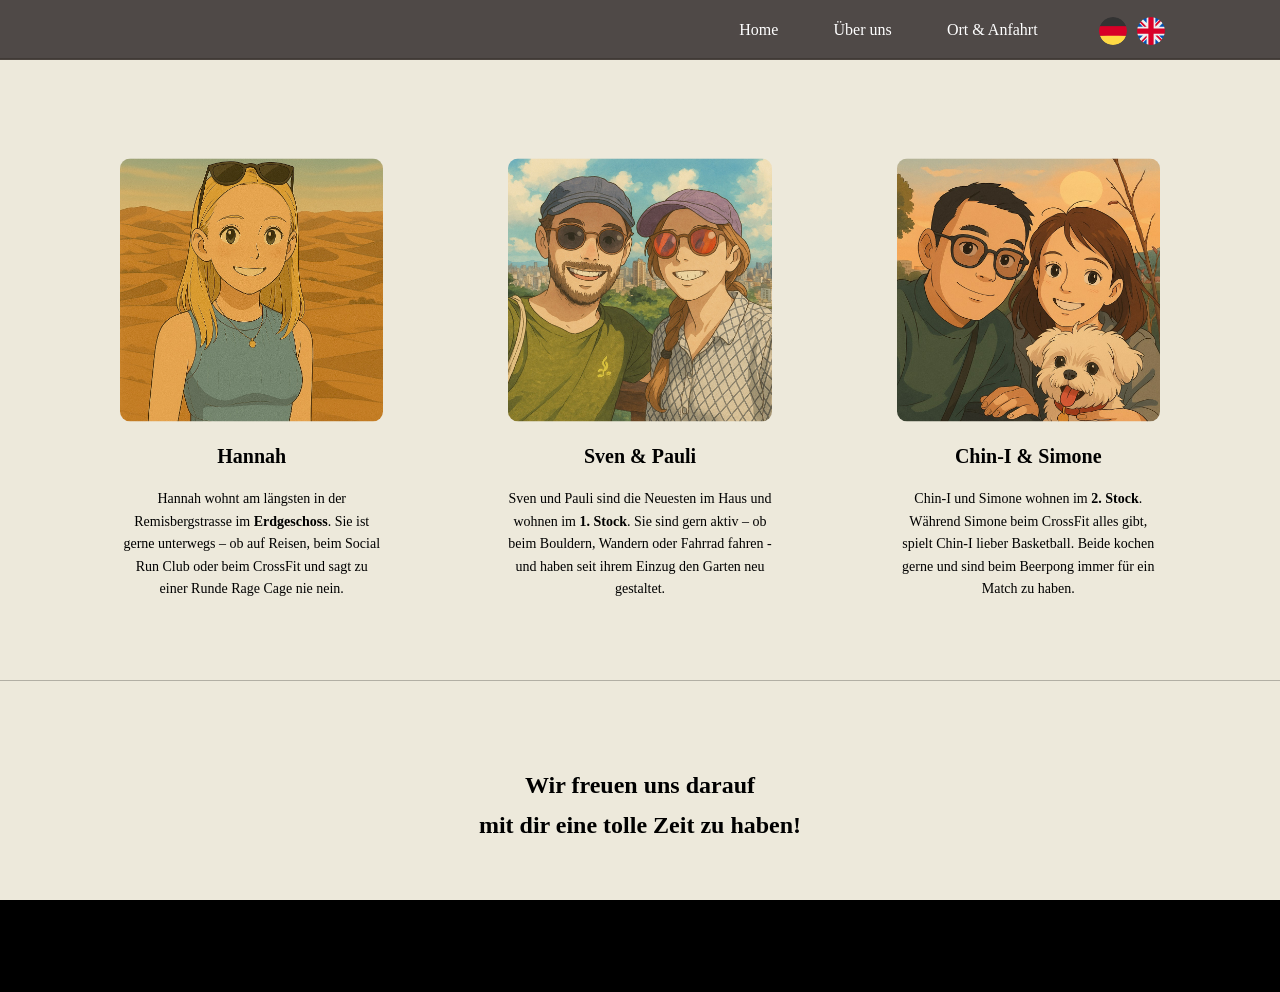
==== commit 080ab1b1: "Update data-i18n keys after renaming HTML files" ====
--- a/about.html
+++ b/about.html
@@ -8,7 +8,7 @@
         <meta property="og:image" content="https://gartenparty2026.netlify.app/images/social_preview.png" />
         <meta property="og:url" content="https://gartenparty2026.netlify.app/" />
         <meta property="og:type" content="website" />
-        <title data-i18n="ueber_uns_title">Über uns</title>
+        <title data-i18n="about_title">Über uns</title>
         <!-- Import Inter font -->
         <link rel="stylesheet" href="fonts/inter/inter.css" />
         <!-- Library for animated hamburger menu icons -->
@@ -20,7 +20,7 @@
     <body>
         <!-- === Header: Site title and navigation === -->
         <header>
-            <h1 data-i18n="ueber_uns_siteTitle">Gartenparty 2026</h1>
+            <h1 data-i18n="about_siteTitle">Gartenparty 2026</h1>
 
             <!-- Hamburger menu button for mobile navigation -->
             <button class="hamburger hamburger--slider" type="button" aria-label="Toggle navigation menu">
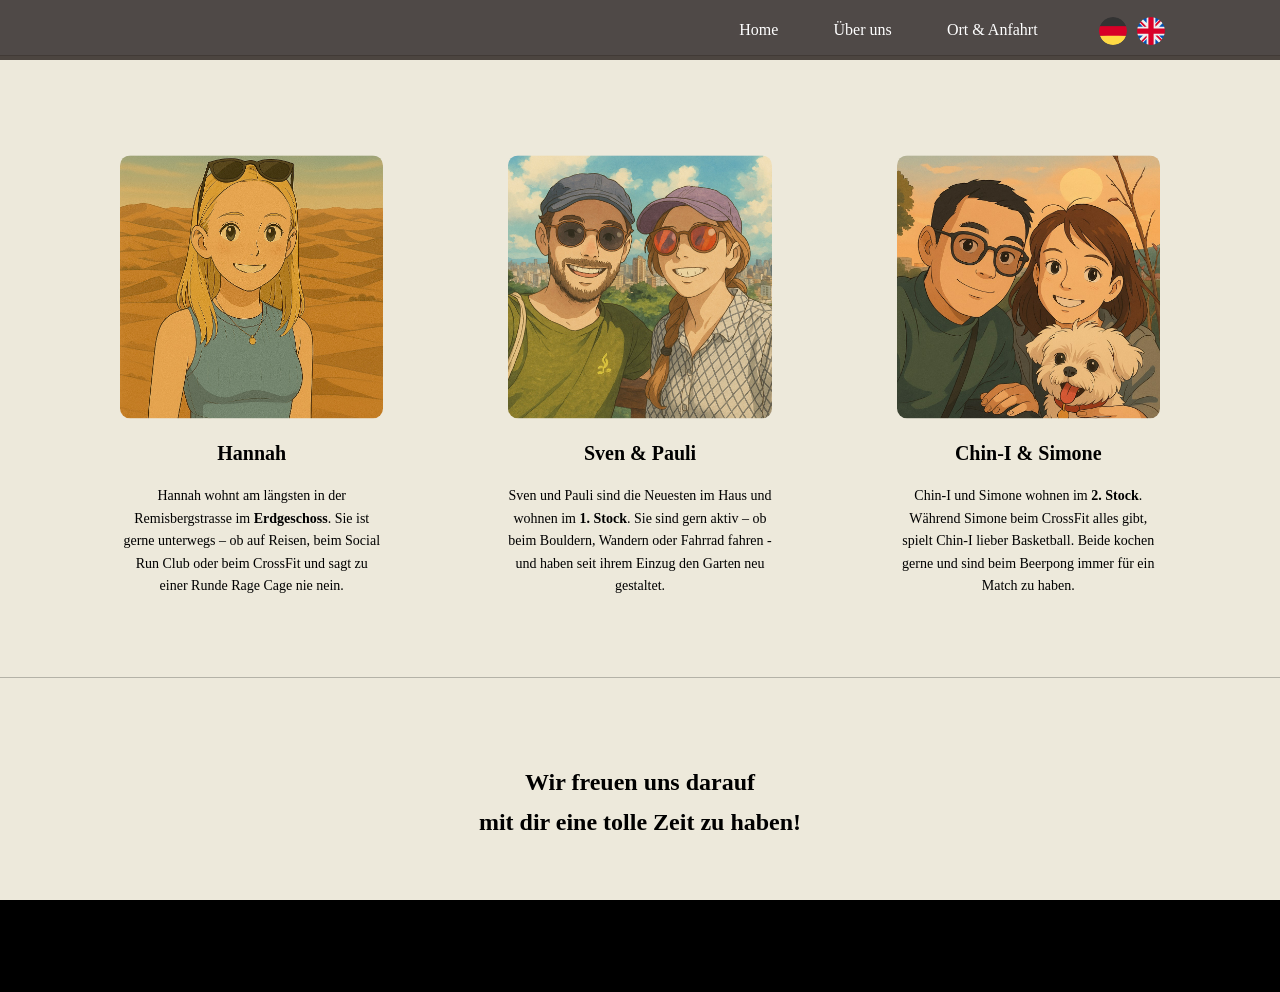
==== commit 19cbca96: "Refactor repeated class names" ====
--- a/about.html
+++ b/about.html
@@ -56,9 +56,9 @@
                     <section class="filling"></section>
 
                     <!-- Introducing the people in the house -->
-                    <section class="highlights">
+                    <section class="hosts">
                         <!-- Hannah's profile -->
-                        <div class="highlight-item">
+                        <div class="host-card">
                             <img src="images/EG.jpg" alt="Erdgeschoss" />
                             <h3 data-i18n="hannahName">Hannah</h3>
                             <p data-i18n="hannahDesc">
@@ -68,7 +68,7 @@
                         </div>
 
                         <!-- Sven & Pauli's profile -->
-                        <div class="highlight-item">
+                        <div class="host-card">
                             <img src="images/St1.jpg" alt="1. Stock" />
                             <h3 data-i18n="svenpauliName">Sven & Pauli</h3>
                             <p data-i18n="svenpauliDesc">
@@ -78,7 +78,7 @@
                         </div>
 
                         <!-- Chin-I & Simone's profile -->
-                        <div class="highlight-item">
+                        <div class="host-card">
                             <img src="images/St2.jpg" alt="2. Stock" />
                             <h3 data-i18n="chinisimoneName">Chin-I & Simone</h3>
                             <p data-i18n="chinisimoneDesc">
@@ -89,8 +89,8 @@
                     </section>
 
                     <!-- Welcome message section at the bottom -->
-                    <section class="slogan">
-                        <p class="slogan-text" data-i18n="welcome">
+                    <section class="welcome">
+                        <p class="welcome-text" data-i18n="welcome">
                             <strong>
                                 Wir freuen uns darauf <br />
                                 mit dir eine tolle Zeit zu haben!
--- a/css/about.css
+++ b/css/about.css
@@ -1,5 +1,5 @@
-/* Slogan area: centered text, colored background */
-.slogan {
+/* welcome area: centered text, colored background */
+.welcome {
     background-color: #ede9db;
     color: white;
     height: 250px;
@@ -9,13 +9,7 @@
     font-size: 20px;
     line-height: 1.8em;
 }
-.slogan blockquote {
-    font-size: 1.8rem;
-    line-height: 1.5;
-    padding: 30px 10px; /* top/bottom and side spacing */
-    font-weight: 360;
-}
-.slogan-text {
+.welcome-text {
     color: black;
     text-align: center;
     font-size: 1.2em;
@@ -36,8 +30,8 @@
     line-height: 1.8em;
 }
 
-/* Highlights section: event highlights, side by side boxes */
-.highlights {
+/* Hosts section: event hosts, side by side boxes */
+.hosts {
     display: flex;
     background-color: #ede9db;
     justify-content: center;
@@ -46,33 +40,33 @@
     padding: 100px 120px 80px; /* top, left and right, bottom */
     gap: 12%;
 }
-.highlights div {
+.hosts div {
     width: 300px;
     text-align: center;
 }
-.highlights img {
+.hosts img {
     width: 100%;
     border-radius: 10px;
 }
-.highlights h3 {
+.hosts h3 {
     font-size: 20px;
     margin: 20px 0;
 }
-.highlights p {
+.hosts p {
     font-size: 14px;
     line-height: 1.6em;
 }
 
 /* ====== Tablet Optimization ====== */
 @media screen and (min-width: 601px) and (max-width: 1025px) {
-    /* Highlights: stack vertically on tablet */
-    .highlights {
+    /* Hosts: stack vertically on tablet */
+    .hosts {
         flex-direction: column;
         align-items: center; /* Centers the boxes horizontally */
         justify-content: center;
         padding: 60px 5vw 30px 5vw; /* top right bottom left */
     }
-    .highlights div {
+    .hosts div {
         margin-bottom: 66px; /* Distance between the individual boxes */
         width: 100%;
         max-width: 80%; /* Maximum as wide as the image */
@@ -80,18 +74,18 @@
         margin-left: auto;
         margin-right: auto;
     }
-    .highlights img {
+    .hosts img {
         width: 100%;
         max-width: 72%; /* wide of the image */
         height: auto;
         margin: 0 auto;
         display: block;
     }
-    .highlights h3 {
+    .hosts h3 {
         font-size: 20px;
         margin: 20px 0;
     }
-    .highlights p {
+    .hosts p {
         font-size: 15px;
         line-height: 1.6em;
         max-width: 63%; /* <-- narrower than image */
@@ -103,18 +97,13 @@
 
 /* ====== Mobile Optimization ====== */
 @media screen and (max-width: 600px) {
-    /* Slogan: more compact on mobile */
-    .slogan {
+    /* welcome: more compact on mobile */
+    .welcome {
         font-size: 1.1em;
         height: auto;
         padding: 25px 0;
     }
-    .slogan blockquote {
-        font-size: 1.1em;
-        padding: 0 12px;
-        text-align: center;
-    }
-    .slogan-text {
+    .welcome-text {
         font-size: 1em;
         padding: 0 8px;
         text-align: center;
@@ -133,13 +122,13 @@
     }
 
     /* Highlights: stack vertically on mobile */
-    .highlights {
+    .hosts {
         flex-direction: column;
         align-items: center; /* Centers the boxes horizontally */
         justify-content: center;
         padding: 60px 5vw 30px 5vw; /* top right bottom left */
     }
-    .highlights div {
+    .hosts div {
         margin-bottom: 30px; /* Distance between the individual boxes */
         width: 100%;
         max-width: 300px; /* Maximum as wide as the image */
@@ -147,7 +136,7 @@
         margin-left: auto;
         margin-right: auto;
     }
-    .highlights img {
+    .hosts img {
         width: 100%;
         max-width: 300px; /* wide of the image */
         height: auto;
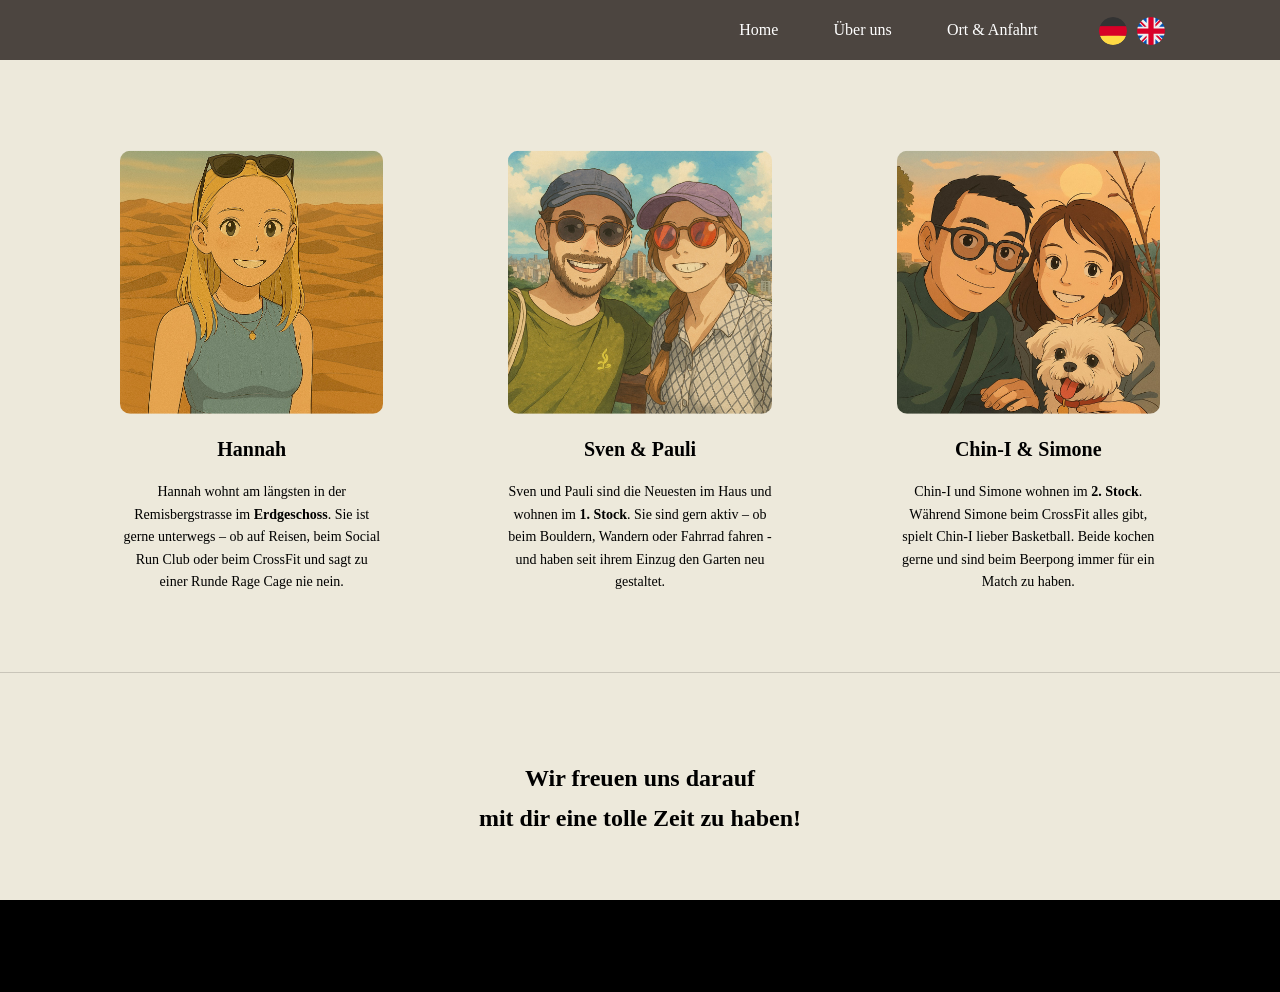
==== commit 17698589: "Clean up placeholder spacing sections" ====
--- a/about.html
+++ b/about.html
@@ -52,9 +52,6 @@
         <div id="smooth-wrapper">
             <div id="smooth-content">
                 <main>
-                    <!-- Empty section for visual spacing -->
-                    <section class="filling"></section>
-
                     <!-- Introducing the people in the house -->
                     <section class="hosts">
                         <!-- Hannah's profile -->
--- a/css/about.css
+++ b/css/about.css
@@ -18,18 +18,6 @@
     max-width: 700px;
 }
 
-/* Placeholder for layout spacing */
-.filling {
-    background-color: white;
-    color: white;
-    height: 60px;
-    display: flex;
-    justify-content: center;
-    align-items: center;
-    font-size: 20px;
-    line-height: 1.8em;
-}
-
 /* Hosts section: event hosts, side by side boxes */
 .hosts {
     display: flex;
@@ -37,7 +25,7 @@
     justify-content: center;
     align-items: center;
     align-items: stretch; /* All children are raised equally */
-    padding: 100px 120px 80px; /* top, left and right, bottom */
+    padding: 160px 120px 80px; /* top, left and right, bottom */
     gap: 12%;
 }
 .hosts div {
@@ -109,24 +97,12 @@
         text-align: center;
     }
 
-    /* Placeholder for layout spacing */
-    .filling {
-        background-color: white;
-        color: white;
-        height: 60px;
-        display: flex;
-        justify-content: center;
-        align-items: center;
-        font-size: 20px;
-        line-height: 1.8em;
-    }
-
-    /* Highlights: stack vertically on mobile */
+    /* Hosts: stack vertically on mobile */
     .hosts {
         flex-direction: column;
         align-items: center; /* Centers the boxes horizontally */
         justify-content: center;
-        padding: 60px 5vw 30px 5vw; /* top right bottom left */
+        padding: 120px 5vw 30px 5vw; /* top right bottom left */
     }
     .hosts div {
         margin-bottom: 30px; /* Distance between the individual boxes */
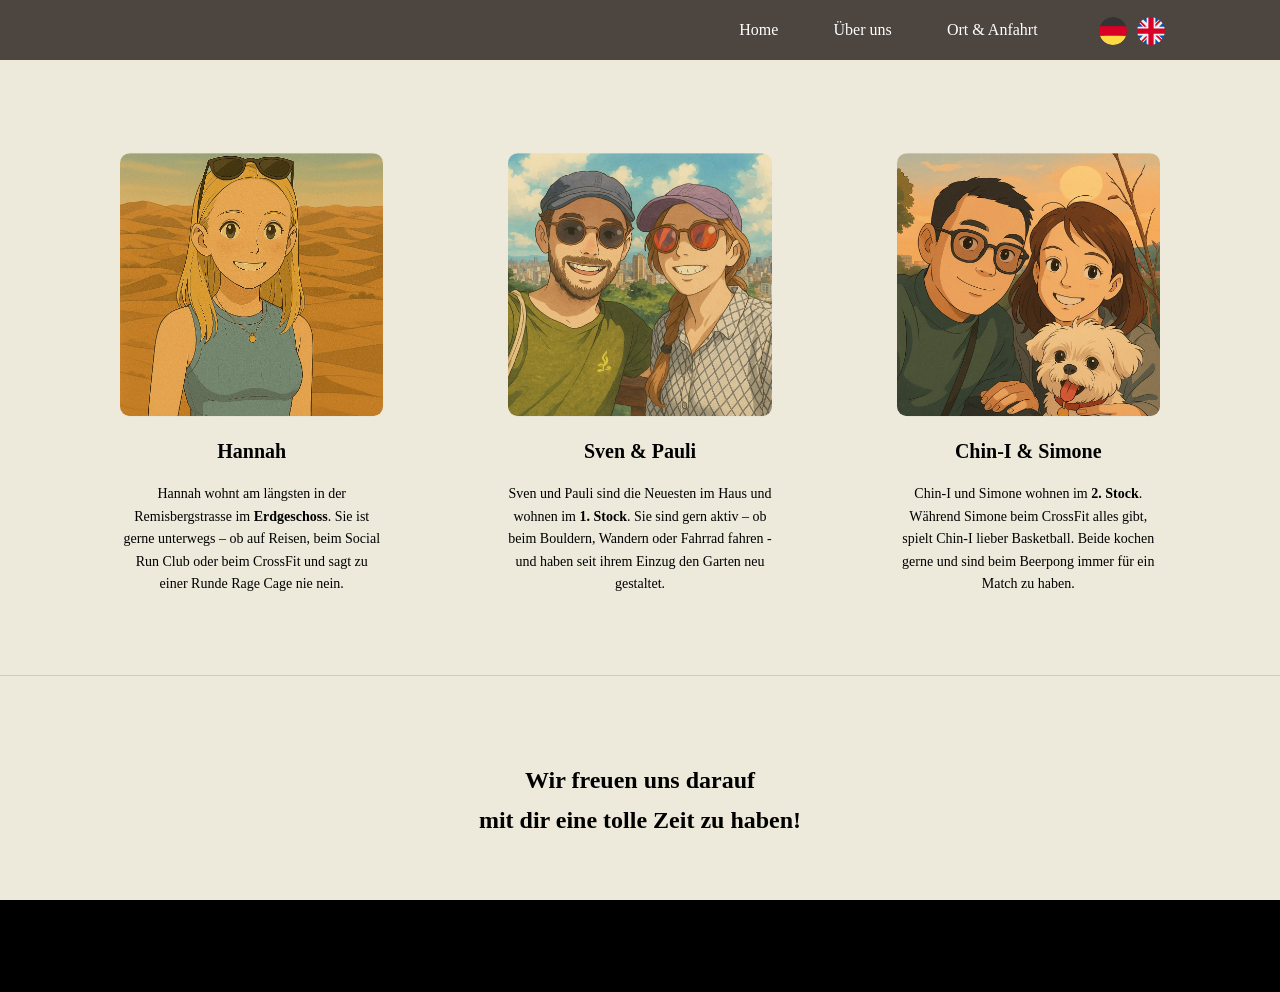
==== commit bebcae46: "Disable further registrations" ====
--- a/about.html
+++ b/about.html
@@ -9,6 +9,8 @@
         <meta property="og:url" content="https://gartenparty2026.netlify.app/" />
         <meta property="og:type" content="website" />
         <title data-i18n="about_title">Über uns</title>
+        <!-- Website favicon -->
+        <link rel="icon" type="image/png" href="/images/logo/favicon.png" />
         <!-- Import Inter font -->
         <link rel="stylesheet" href="fonts/inter/inter.css" />
         <!-- Library for animated hamburger menu icons -->
--- a/css/about.css
+++ b/css/about.css
@@ -52,7 +52,7 @@
         flex-direction: column;
         align-items: center; /* Centers the boxes horizontally */
         justify-content: center;
-        padding: 60px 5vw 30px 5vw; /* top right bottom left */
+        padding: 120px 5vw 30px 5vw; /* top right bottom left */
     }
     .hosts div {
         margin-bottom: 66px; /* Distance between the individual boxes */
